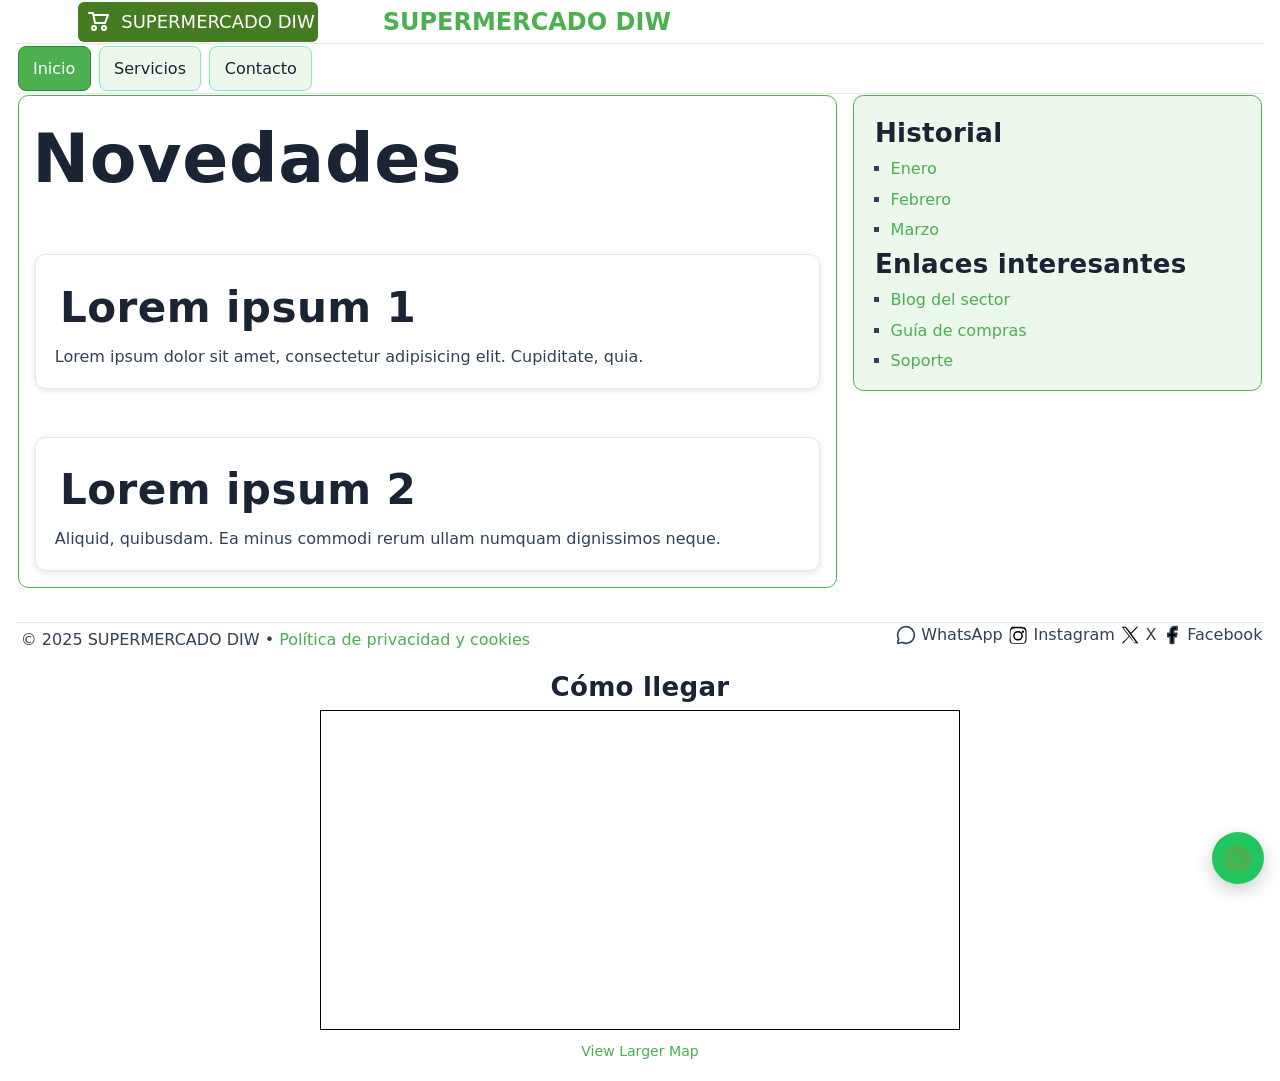
==== index.html @ 539b2a19 "Actividad 1.1 - Maquetas" ====
<!DOCTYPE html>
<html lang="es">

<head>
    <meta charset="utf-8">
    <meta name="viewport" content="width=device-width, initial-scale=1">
    <title>Supermercado DIW – Inicio</title>
    <meta name="title" content="Supermercado DIW – Inicio">
    <meta name="description" content="Tienda de DIW. Servicios, contacto y ubicación.">
    <meta name="keywords" content="tienda, servicios, contacto, Alicante">
    <meta name="author" content="Javier Vázquez Gómez">
    <meta name="copyright" content="© 2025 Supermercado DIW">
    <meta name="robots" content="index,follow">

    <link rel="canonical" href="https://sumpercado.diw.example/">
    <link rel="icon" href="assets/images/logo.svg" type="image/svg+xml">
    <!-- Favicon sacado de:
     <a href="https://www.flaticon.com/free-icons/smart-cart" title="smart cart icons">Smart cart icons created by Freepik - Flaticon</a>
     -->
    <link rel="shortcut icon" type="image/x-icon" href="./assets/images/favicon.png">
    <link rel="stylesheet" href="./assets/css/style.css">
</head>

<body>
    <header class="container">
        <a href="index.html" title="Ir al inicio"><img src="assets/images/logo.svg" alt="Logo Tienda de DIW"></a>
        <strong>SUPERMERCADO DIW</strong>
    </header>

    <nav class="site-nav container" aria-label="Principal">
        <ul class="nav-list">
            <li><a href="index.html" aria-current="page">Inicio</a></li>
            <li><a href="servicios.html">Servicios</a></li>
            <li><a href="contacto.html">Contacto</a></li>
        </ul>
    </nav>

    <main id="contenido" class="container grid">
        <section aria-labelledby="tit-articulos">
            <h1 id="tit-articulos">Novedades</h1>
            <article>
                <h2>Lorem ipsum 1</h2>
                <p>Lorem ipsum dolor sit amet, consectetur adipisicing elit. Cupiditate, quia.</p>
            </article>
            <article>
                <h2>Lorem ipsum 2</h2>
                <p>Aliquid, quibusdam. Ea minus commodi rerum ullam numquam dignissimos neque.</p>
            </article>
        </section>

        <aside aria-labelledby="tit-aside">
            <h3 id="tit-aside">Historial</h3>
            <ul>
                <li><a href="#">Enero</a></li>
                <li><a href="#">Febrero</a></li>
                <li><a href="#">Marzo</a></li>
            </ul>
            <h3>Enlaces interesantes</h3>
            <ul>
                <li><a href="#">Blog del sector</a></li>
                <li><a href="#">Guía de compras</a></li>
                <li><a href="#">Soporte</a></li>
            </ul>
        </aside>
    </main>

    <footer class="container">
        <div class="footer-top">
            <p class="small">© 2025 SUPERMERCADO DIW • <a href="privacy.html">Política de privacidad y
                    cookies</a></p>
            <div class="footer-social" aria-label="Redes sociales">
                <!-- SVG's sacados de https://lucide.dev -->
                <a href="https://wa.me/34123456789" target="_blank" rel="noopener">
                    <!-- WhatsApp -->
                    <svg xmlns="http://www.w3.org/2000/svg" width="24" height="24" 
                        viewBox="0 0 24 24" fill="none" 
                        stroke="currentColor" stroke-width="2" stroke-linecap="round" 
                        stroke-linejoin="round" 
                        class="lucide lucide-message-circle-icon lucide-message-circle"
                        aria-hidden="true">
                        <path 
                            d="M2.992 16.342a2 2 0 0 1 .094 1.167l-1.065 3.29a1 1 0 0 0 1.236 1.168l3.413-.998a2 2 0 0 1 1.099.092 10 10 0 1 0-4.777-4.719"/>
                        </svg>
                    <span>WhatsApp</span>
                </a>
                <a href="https://instagram.com" target="_blank" rel="noopener">
                    <!-- Instagram -->
                    <!-- No encontré este en Lucide, genreado con GPT-->
                    <svg viewBox="0 0 24 24" aria-hidden="true" width="24" height="24" >
                        <path
                            d="M12 2.2c3.2 0 3.6 0 4.9.1 1.2.1 1.9.2 2.4.4.6.2 1 .5 1.5 1 .5.5.8.9 1 1.5.2.5.3 1.2.4 2.4.1 1.3.1 1.7.1 4.9s0 3.6-.1 4.9c-.1 1.2-.2 1.9-.4 2.4-.2.6-.5 1-1 1.5-.5.5-.9.8-1.5 1-.5.2-1.2.3-2.4.4-1.3.1-1.7.1-4.9.1s-3.6 0-4.9-.1c-1.2-.1-1.9-.2-2.4-.4-.6-.2-1-.5-1.5-1s-.8-.9-1-1.5c-.2-.5-.3-1.2-.4-2.4C2.2 15.6 2.2 15.2 2.2 12s0-3.6.1-4.9c.1-1.2.2-1.9.4-2.4.2-.6.5-1 1-1.5s.9-.8 1.5-1c.5-.2 1.2-.3 2.4-.4C8.4 2.2 8.8 2.2 12 2.2zm0 1.8c-3.1 0-3.5 0-4.7.1-1 .1-1.6.2-1.9.4-.5.2-.8.4-1.1.8-.3.3-.6.6-.8 1.1-.1.3-.3.9-.4 1.9-.1 1.2-.1 1.6-.1 4.7s0 3.5.1 4.7c.1 1 .2 1.6.4 1.9.2.5.4.8.8 1.1.3.3.6.6 1.1.8.3.1.9.3 1.9.4 1.2.1 1.6.1 4.7.1s3.5 0 4.7-.1c1-.1 1.6-.2 1.9-.4.5-.2.8-.4 1.1-.8.3-.3.6-.6.8-1.1.1-.3.3-.9.4-1.9.1-1.2.1-1.6.1-4.7s0-3.5-.1-4.7c-.1-1-.2-1.6-.4-1.9-.2-.5-.4-.8-.8-1.1-.3-.3-.6-.6-1.1-.8-.3-.1-.9-.3-1.9-.4-1.2-.1-1.6-.1-4.7-.1zm0 3.1a5.8 5.8 0 110 11.6 5.8 5.8 0 010-11.6zm0 1.8a4 4 0 100 8 4 4 0 000-8zm5.9-2.2a1.4 1.4 0 110 2.8 1.4 1.4 0 010-2.8z" />
                    </svg>
                    <span>Instagram</span>
                </a>
                <a href="https://x.com" target="_blank" rel="noopener"  >
                    <!-- X/Twitter -->
                     <!-- No encontré este en Lucide, genreado con GPT-->
                    <svg viewBox="0 0 24 24" aria-hidden="true" width="24" height="24">
                        <path
                            d="M13.7 10.6L21.8 2h-1.9l-6.9 7.4L7.1 2H2l8.6 11.6L2 22h1.9l7.3-7.8 6.2 7.8H22l-8.3-11.4zM11.6 13l-.8-1.1L4 3.3h2.3l4.9 6.6.8 1.1 7.3 9.9H17l-5.4-7.9z" />
                    </svg>
                    <span>X
                    </span>
                </a>
                <a href="https://facebook.com" target="_blank" rel="noopener">
                    <!-- Facebook -->
                    <svg xmlns="http://www.w3.org/2000/svg" 
                    width="24" height="24" viewBox="0 0 24 24" fill="black"
                     stroke="currentColor" stroke-width="2" stroke-linecap="round" 
                     stroke-linejoin="round" class="lucide lucide-facebook-icon lucide-facebook" aria-hidden="true">
                        <path d="M18 2h-3a5 5 0 0 0-5 5v3H7v4h3v8h4v-8h3l1-4h-4V7a1 1 0 0 1 1-1h3z"/>
                    </svg>
                    <span>Facebook</span>
                </a>
            </div>
        </div>

        <!-- MAPA -->
        <div class="mapa">
            <h3>Cómo llegar</h3>
            <iframe title="Mapa de la tienda" width="640" height="320"  
            src="https://www.openstreetmap.org/export/embed.html?bbox=-0.513763725757599%2C38.331723825848705%2C-0.5119451880455018%2C38.33428226109944&amp;layer=mapnik&amp;marker=38.33300305476531%2C-0.5128544569015503" style="border: 1px solid black"></iframe><br/><small><a href="https://www.openstreetmap.org/?mlat=38.333003&amp;mlon=-0.512854#map=19/38.333003/-0.512854">View Larger Map</a></small>
        </div>

        <a class="whatsapp-fixed" href="https://wa.me/34123456789" target="_blank" rel="noopener" aria-label="WhatsApp">
            <svg viewBox="0 0 24 24" aria-hidden="true"><path d="M20 3.5A10 10 0 1 0 3.2 20.7L2 24l3.4-1.1A10 10 0 1 0 20 3.5ZM7.5 8.9c.1-.3.3-.5.6-.5h.5c.2 0 .3.1.4.3l.7 1.8c.1.2.1.4 0 .6-.3.6-.8 1 .2 2.2 1.1 1.3 1.9 1.5 2.6 1.3.2 0 .4-.2.6-.4l.5-.6c.1-.2.3-.2.6-.1l1.9.9c.2.1.3.3.2.5-.5 1.2-1.5 2-2.6 2.2-1.3.2-2.9-.2-4.6-1.9-1.7-1.6-2.4-3.2-2.3-4.5.1-.8.4-1.6 1.3-1.8Z"/></svg>
        </a>
    </footer>

    
</body>

</html>
---- assets/css/style.css ----
/* ============================== COLORES BASE ============================== */
/*
Defino aquí las variables CSS para los colores base, definidos en la práctica 1.
He aladido colores nuevos para las tablas y bordes, en base al color del texto
principal.
*/
:root {
    /* ========= Colores de texto y fondo generales ========= */
    --color-texto-principal: #1A2435;
    /* Azul oscuro */
    --neutral-900: var(--color-texto-principal);
    --neutral-700: #334155;
    /* subtítulos */
    --neutral-500: #64748b;
    /* texto secundario */
    --neutral-300: #cbd5e1;
    /* borde suave */
    --neutral-200: #e5e7eb;
    /* borde claro */
    --neutral-100: #f5f7fa;
    /* fondo claro p/inputs deshabilitados */
    --color-fondo: #FFFFFF;

    /* ========= Paleta primaria ========= */
    --color-primario: #4CAF50;
    --color-primario-hover: #3A873C;
    --color-primario-disabled: #83EDB6;
    --color-primario-off: #EBF8EB;

    /* ========= Paleta secundaria ========= */
    --color-secundario-01: #FE0802;
    --color-secundario-02: #E53935;
    --color-secundario-03: #F27F7C;
    --color-secundario-04: #FFE1E0;

    /* ========= Colores de soporte ========= */
    --color-soporte-01: #8DCC52;
    --color-soporte-02: #F9EA47;
    --color-soporte-03: #F44930;
    --color-soporte-04: #00CFFD;

    /* ========= Colores complementarios ========= */
    --color-link: var(--color-primario);
    --color-link-hover: var(--color-primario-hover);
    --color-btn-bg: var(--color-primario);
    --color-btn-hover: var(--color-primario-hover);
    --color-btn-disabled: var(--color-primario-disabled);

    /* ========= Tablas ========= */
    --table-head: #f1f5f9;
    --table-row: #ffffff;
    --table-row-alt: #f9fafb;

    /* ========= Fuentes ========= */
    --font-sans: Poppins, system-ui, -apple-system, "Segoe UI", Roboto, Arial, sans-serif;
}

/* ============================== ACTIVIDADES ============================== */
* {
    margin: 0;
    padding: 0;
    box-sizing: border-box;
}


/* ====== Tipografía base ====== */
body {
  font-family: var(--font-sans);
  font-size: 1em;
  line-height: 1.5;
  color: var(--color-texto-principal);
  background-color: var(--color-fondo);
}

h1 { font-size: 4.25em; line-height: 1.05; margin: 0.4em 0.2em; }
h2 { font-size: 2.63em; line-height: 1.15; margin: 0.3em 0.2em;}
h3 { font-size: 1.63em; line-height: 1.3; margin: 0.2em 0.2em;}
h4 { font-size: 1em;    line-height: 1.4; margin: 0.1em 0.2em;}

h1, h2, h3, h4 {
  font-weight: 700;
  letter-spacing: 0.01em;
  color: var(--color-texto-principal);
}

header strong {
  font-size: 1.5em;
  color: var(--color-primario);
  text-align: center;
  vertical-align: middle;
  text-transform: uppercase;
}

header img {
  height: auto;
  vertical-align: middle;
  margin: 0em;
}

p       { font-size: 1em;    line-height: 1.5; margin: 0.2em;}
small   { font-size: 0.88em; line-height: 1.5; }
.caption,
.extra-small { font-size: 0.75em; line-height: 1.4; }

p, li, small, .caption, .extra-small { color: var(--neutral-700); }
address { color: var(--neutral-500); }

nav a, aside a, footer a { text-decoration: none; }

nav a:hover, aside a:hover, footer a:hover { text-decoration: underline; }


/* ====== Botones ====== */
button {
  font-family: var(--font-sans);
  background: var(--color-btn-bg);
  color: #fff;
  border: none;
  border-radius: 0.5em;
  padding: 0.6em 0.9em;
  cursor: pointer;
}
button:hover { background: var(--color-btn-hover); }
button:disabled { background: var(--color-btn-disabled); cursor: not-allowed; }


/* ====== Layouts y contenedores ====== */
header, nav, main, section, article, aside, footer, address { background: #fff; }
header { border-bottom: 1px solid var(--neutral-200); }
nav    { border-bottom: 1px solid var(--neutral-200); }

footer {
  border-top: 1px solid var(--neutral-200);
  margin-top: 2em;
  padding-top: 1em;
}

.footer-top { display:flex; flex-wrap:wrap; gap:1em; justify-content:space-between; align-items:flex-start; }

.footer-social a{
  display:inline-flex;
  align-items:center;
  gap: 0.4em;
  line-height: 1;          /* evita altura extra de línea */
  color: var(--neutral-700);
}

.footer-social svg{
  width: 1.25em;
  height: 1.25em;
  display: block;          /* quita huecos de línea del svg */
  flex-shrink: 0;
}

section, article, aside {
  background: #fff;
  border: 1px solid var(--neutral-200);
  border-radius: 0.65em;
}
article { padding: 1em; }

header, nav, footer, address, section, article, aside { line-height: 1.6; }

/*.container { max-width: 70rem; margin-inline: auto; padding: 1em; }*/
.container {
  width: min(100% - 2rem, 80rem); /* ocupa todo menos márgenes hasta 1280 px */
  margin-inline: auto;
  padding: 1em;
}

.grid { display: grid; gap: 1em; grid-template-columns: 1fr; }

@media (min-width: 56rem){ 
  .grid{ grid-template-columns: 2fr 1fr; } 
  .container { padding: 0.1em;  }
}

#contenido > section {
  display: grid;
  gap: 1em;
  border-color: var(--color-primario);
}

#contenido article {
  background: #fff;
  border: 1px solid var(--neutral-200);
  border-radius: 0.65em;
  padding: 1em;
  margin: 1em;  box-shadow: 0 2px 6px rgba(0,0,0,.1);
}

#contenido > aside {
  align-self: start;
  border: 1px solid var(--color-primario);
  border-radius: 0.65em;
  padding: 1em;
  background-color: var(--color-primario-off);
}


/* ====== Navegación ====== */
a { color: var(--color-link); }
a:hover   { text-decoration: underline; color: var(--color-link-hover); }
a:link    { color: var(--color-link); }
a:visited { color: var(--neutral-700);  }
a:active  { color: var(--color-secundario-02) }

.site-nav { 
  background: #fff; 
  position: sticky;
  top: 0;
  z-index: 1000;
  align-items: center;
}

.nav-list {
  list-style: none;
  display: flex;
  gap: 0.5em;
  flex-wrap: wrap;
}

.nav-list a {
  display: inline-block;
  padding: 0.55em 0.9em;
  border-radius: 0.5em;
  background: var(--color-primario-off);
  color: var(--neutral-900);
  border: 1px solid var(--color-primario-disabled);
  transition: transform 0.05s ease, background-color 0.2s ease, color 0.2s ease;
}

.nav-list a:hover {
  background: var(--color-primario-hover);
  color: #fff;
}

.nav-list a[aria-current="page"] {
  background: var(--color-primario);
  color: #fff;
  border-color: var(--color-primario-hover);
}

.footer-social a { display:inline-flex; align-items:center; gap:.35em; color:var(--neutral-700); }

.whatsapp-fixed{
  position:fixed; right:1rem; bottom:1rem;
  width:3.25em; height:3.25em; border-radius:50%;
  display:grid; place-items:center; background:#22c55e; color:#fff; text-decoration:none;
  box-shadow:0 6px 18px rgba(0,0,0,.2); z-index:1100;
}

.whatsapp-fixed svg{ width:1.6em; height:1.6em; fill:currentColor; }

.whatsapp-fixed:hover{ filter:brightness(.95); }

/* ====== Listas en aside ====== */
aside ul { list-style: square; padding-left: 1.3em; }
aside li + li { margin-top: .3em; }
aside a { color: var(--color-link); }
aside a:hover { color: var(--color-link-hover); text-decoration: underline wavy; }


/* ===== Formularios ===== */
label { 
  display:inline-block; 
  margin-top: 0.9em;
  margin-left: 0.5em;
  font-weight:600; 
  color:var(--neutral-700); }

input, textarea, select {
  font-family: var(--font-sans);
  background: #fff;
  color: var(--neutral-900);
  border: 1px solid var(--neutral-300);
  border-radius: 0.5em;
  padding: 0.6em 0.7em;
  width: 95%;
  margin: 0em 0.4em;
}

textarea {
    min-height: 8em;
    resize: vertical;
}

input:focus, textarea:focus, select:focus {
  outline: 2px solid var(--color-soporte-04);
  border-color: transparent;
}

:where(input, textarea, select):disabled {
  background: var(--neutral-100);
  border-color: var(--neutral-200);
  color: var(--neutral-500);
}

input[type="checkbox"], input[type="radio"]{ 
  accent-color: var(--color-soporte-04); 
  width: auto;
  flex: none;
}

input[type="checkbox"]:disabled, input[type="radio"]:disabled{ accent-color: var(--neutral-300); }

/* === Alinear checkbox y texto en línea === */
form label:has(input[type="checkbox"]) {
  display: flex;
  align-items: center;
  justify-content: center;
  gap: 0.5em;
  font-weight: 400;
}

form button[type="submit"] {
  display: block;
  margin: 1em auto; /* margen superior, centrado horizontal */
}


/* ====== Tablas ====== */
table {
  width: 100%;               /* Ocupa el 100% del contenedor padre */
  border-collapse: collapse; /* Une los bordes entre celdas */
  border: 1px solid var(--neutral-200);
  background: #fff;
  table-layout: auto;        /* Las celdas se ajustan al texto */
  margin: 1rem 0;            /* Separación vertical */
  text-align: center;        /* Centra el texto */
}

caption {
  caption-side: bottom;      /* Título debajo de la tabla */
  padding: 0.6em 0.5em 0;
  font-weight: 600;
  color: var(--neutral-700);
}

thead th {
  background: var(--table-head);
  color: var(--neutral-900);
  border-bottom: 2px solid var(--neutral-200);
  padding: 0.75em;
}

th, td {
  padding: 0.75em;
  border-bottom: 1px solid var(--neutral-200);
  vertical-align: middle;
  /* Ajuste del texto largo dentro de la celda */
  word-break: normal;
  overflow-wrap: break-word;
  hyphens: auto;
}

/* Actividad 13.1 */
tbody tr:first-child { background:var(--table-head); }
tbody tr:nth-child(odd)  { background-color: var(--table-row); }
tbody tr:nth-child(even) { background-color: var(--table-row-alt); }

.mapa {
  display: block;
  margin: 1em auto;
  text-align: center;
}
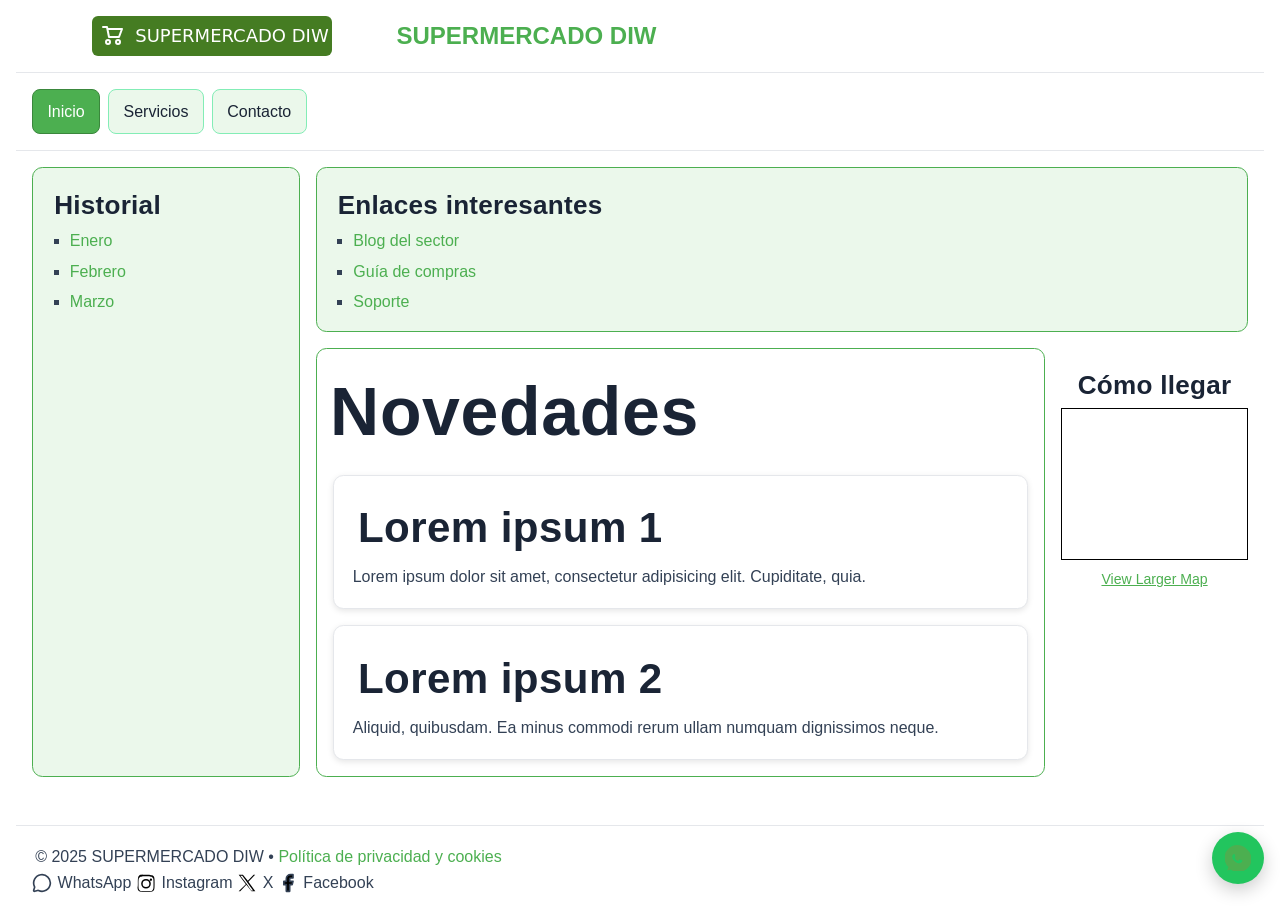
==== commit a8da451f: "Actividad 1.2" ====
--- a/index.html
+++ b/index.html
@@ -36,6 +36,24 @@
     </nav>
 
     <main id="contenido" class="container grid">
+         <aside aria-labelledby="tit-aside" id="nav1">
+            <h3 id="tit-aside">Historial</h3>
+            <ul>
+                <li><a href="#">Enero</a></li>
+                <li><a href="#">Febrero</a></li>
+                <li><a href="#">Marzo</a></li>
+            </ul>
+        </aside>
+
+        <aside aria-labelledby="tit-aside" id="nav2">
+            <h3>Enlaces interesantes</h3>
+            <ul>
+                <li><a href="#">Blog del sector</a></li>
+                <li><a href="#">Guía de compras</a></li>
+                <li><a href="#">Soporte</a></li>
+            </ul>
+        </aside>
+
         <section aria-labelledby="tit-articulos">
             <h1 id="tit-articulos">Novedades</h1>
             <article>
@@ -48,20 +66,12 @@
             </article>
         </section>
 
-        <aside aria-labelledby="tit-aside">
-            <h3 id="tit-aside">Historial</h3>
-            <ul>
-                <li><a href="#">Enero</a></li>
-                <li><a href="#">Febrero</a></li>
-                <li><a href="#">Marzo</a></li>
-            </ul>
-            <h3>Enlaces interesantes</h3>
-            <ul>
-                <li><a href="#">Blog del sector</a></li>
-                <li><a href="#">Guía de compras</a></li>
-                <li><a href="#">Soporte</a></li>
-            </ul>
-        </aside>
+        <!-- MAPA,  HACE DE BANNER-->
+        <div class="mapa">
+            <h3>Cómo llegar</h3>
+            <iframe title="Mapa de la tienda"  
+            src="https://www.openstreetmap.org/export/embed.html?bbox=-0.513763725757599%2C38.331723825848705%2C-0.5119451880455018%2C38.33428226109944&amp;layer=mapnik&amp;marker=38.33300305476531%2C-0.5128544569015503" style="border: 1px solid black"></iframe><br/><small><a href="https://www.openstreetmap.org/?mlat=38.333003&amp;mlon=-0.512854#map=19/38.333003/-0.512854">View Larger Map</a></small>
+        </div>
     </main>
 
     <footer class="container">
@@ -115,12 +125,7 @@
             </div>
         </div>
 
-        <!-- MAPA -->
-        <div class="mapa">
-            <h3>Cómo llegar</h3>
-            <iframe title="Mapa de la tienda" width="640" height="320"  
-            src="https://www.openstreetmap.org/export/embed.html?bbox=-0.513763725757599%2C38.331723825848705%2C-0.5119451880455018%2C38.33428226109944&amp;layer=mapnik&amp;marker=38.33300305476531%2C-0.5128544569015503" style="border: 1px solid black"></iframe><br/><small><a href="https://www.openstreetmap.org/?mlat=38.333003&amp;mlon=-0.512854#map=19/38.333003/-0.512854">View Larger Map</a></small>
-        </div>
+        
 
         <a class="whatsapp-fixed" href="https://wa.me/34123456789" target="_blank" rel="noopener" aria-label="WhatsApp">
             <svg viewBox="0 0 24 24" aria-hidden="true"><path d="M20 3.5A10 10 0 1 0 3.2 20.7L2 24l3.4-1.1A10 10 0 1 0 20 3.5ZM7.5 8.9c.1-.3.3-.5.6-.5h.5c.2 0 .3.1.4.3l.7 1.8c.1.2.1.4 0 .6-.3.6-.8 1 .2 2.2 1.1 1.3 1.9 1.5 2.6 1.3.2 0 .4-.2.6-.4l.5-.6c.1-.2.3-.2.6-.1l1.9.9c.2.1.3.3.2.5-.5 1.2-1.5 2-2.6 2.2-1.3.2-2.9-.2-4.6-1.9-1.7-1.6-2.4-3.2-2.3-4.5.1-.8.4-1.6 1.3-1.8Z"/></svg>
--- a/assets/css/style.css
+++ b/assets/css/style.css
@@ -1,3 +1,8 @@
+/* 
+De cara a la práctica 1.2, elimino de esta primera parte del css todo lo relacionado tipografía
+y layout. Pondré a continuación el layout y tipgrafía.
+*/
+
 /* ============================== COLORES BASE ============================== */
 /*
 Defino aquí las variables CSS para los colores base, definidos en la práctica 1.
@@ -52,7 +57,11 @@
     --table-row-alt: #f9fafb;
 
     /* ========= Fuentes ========= */
-    --font-sans: Poppins, system-ui, -apple-system, "Segoe UI", Roboto, Arial, sans-serif;
+    --font-family-movil: "Times New Roman", Times, serif;
+    --font-family-tablet: Calibri, sans-serif;
+    --font-family-pc: Arial, sans-serif;
+
+    --font-sans: var(--font-family-movil);
 }
 
 /* ============================== ACTIVIDADES ============================== */
@@ -135,10 +144,10 @@
   padding-top: 1em;
 }
 
-.footer-top { display:flex; flex-wrap:wrap; gap:1em; justify-content:space-between; align-items:flex-start; }
+/*.footer-top { display:flex; flex-wrap:wrap; gap:1em; justify-content:space-between; align-items:flex-start; }*/
 
 .footer-social a{
-  display:inline-flex;
+  /*display:inline-flex;*/
   align-items:center;
   gap: 0.4em;
   line-height: 1;          /* evita altura extra de línea */
@@ -170,13 +179,8 @@
 
 .grid { display: grid; gap: 1em; grid-template-columns: 1fr; }
 
-@media (min-width: 56rem){ 
-  .grid{ grid-template-columns: 2fr 1fr; } 
-  .container { padding: 0.1em;  }
-}
 
 #contenido > section {
-  display: grid;
   gap: 1em;
   border-color: var(--color-primario);
 }
@@ -190,7 +194,6 @@
 }
 
 #contenido > aside {
-  align-self: start;
   border: 1px solid var(--color-primario);
   border-radius: 0.65em;
   padding: 1em;
@@ -363,4 +366,109 @@
   display: block;
   margin: 1em auto;
   text-align: center;
+}
+
+
+/* ============================= ACTIVIDAD 1.2, PRÁCTICA 4 ============================= */
+/* ====== LAYOUT CON GRID PARA EL MAIN ====== */
+
+/* --- MÓVIL: una columna, sección arriba y aside debajo --- */
+/* (por defecto < 700px) */
+#contenido {
+  display: flex;
+  flex-direction: column;
+}
+
+/* En móvil mostramos todo */
+#nav1,
+#nav2,
+#mapa,
+#contenido > section {
+    width: 100%;
+}
+
+
+
+/* En móvil usamos la fuente definida para móvil */
+:root {
+  --font-sans: var(--font-family-movil);
+}
+
+
+/* --- TABLET: dos columnas, NAV1 a la izquierda y CUERPO a la derecha --- */
+@media screen and (min-width: 700px) and (max-width: 1199px) {
+  #contenido {
+    display: grid;
+    grid-template-columns: 22% 1fr; /* dos columnas: nav1, contenido */
+    grid-template-rows: auto auto; /* dos filas (la segunda par el mapa) */
+    gap: 1em;
+  }
+
+  #nav1 {
+    grid-column: 1 / 2;  /* primera columna */
+  }
+
+  #nav2 {
+    display: none;  /* ocultamos nav2 en tablet */
+  }
+
+  #contenido > section {
+    grid-column: 2; /* segunda columna  */
+  }
+
+  .mapa{
+    grid-column: span 2; /* ocupa las dos columnas */
+    width: 100%;
+  }
+
+  .mapa > iframe {
+    width: 100%;  /* el mapa ocupa todo el ancho de su celda */
+    height: auto;
+  }
+
+  /* En tablet usamos la fuente definida para tablet */
+  :root {
+    --font-sans: var(--font-family-tablet);
+  }
+}
+
+/* --- PC: tres columnas, NAV1 a la izquierda, CUERPO en el centro y NAV2 a la derecha --- */
+@media screen  and (min-width: 1200px) {
+  #contenido {
+    display: grid;
+    grid-template-columns: 22% 60% 1fr; /* tres columnas: nav1, contenido, mapa */
+    grid-template-rows: auto auto; /* dos filas */
+    gap: 1em;
+  }
+
+  #nav1 {
+    grid-column: 1 / 2;  /* primera columna */
+    grid-row: span 2;
+  }
+
+  #nav2 {
+    grid-column: 2/4; /* segunda columna */
+    grid-row: 1 / 2;
+  }
+
+  #contenido > section {
+    grid-column: 2; /* segunda columna  */
+    grid-row: 2 / 3;
+    width: 100%;
+  }
+
+  .mapa{
+    grid-column: 3; /* tercera columna */
+    grid-row: 2 / 3;
+  }
+
+  .mapa > iframe {
+    width: 100%;  /* el mapa ocupa todo el ancho de su celda */
+    height: auto;
+  }
+
+  /* Fuente PC */
+  :root {
+    --font-sans: var(--font-family-pc);
+  }
 }
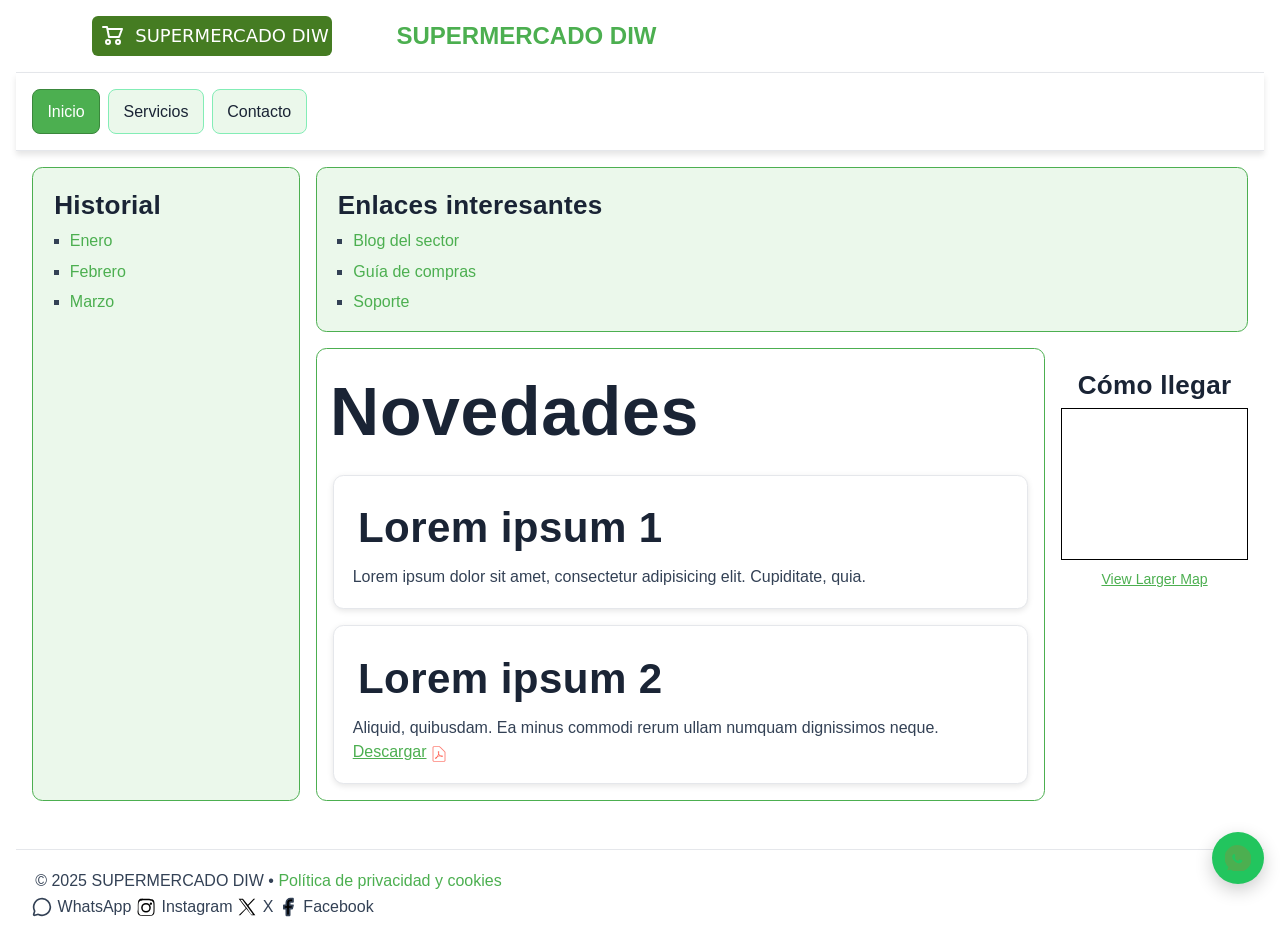
==== commit aec73e18: "Actividad 4.7.1" ====
--- a/index.html
+++ b/index.html
@@ -19,6 +19,7 @@
      -->
     <link rel="shortcut icon" type="image/x-icon" href="./assets/images/favicon.png">
     <link rel="stylesheet" href="./assets/css/style.css">
+    <link rel="stylesheet" href="./assets/css/print.css" media="print">
 </head>
 
 <body>
@@ -62,7 +63,9 @@
             </article>
             <article>
                 <h2>Lorem ipsum 2</h2>
-                <p>Aliquid, quibusdam. Ea minus commodi rerum ullam numquam dignissimos neque.</p>
+                <p>Aliquid, quibusdam. Ea minus commodi rerum ullam numquam dignissimos neque.
+                    <a href="manual.pdf">Descargar</a>
+                </p>
             </article>
         </section>
 
@@ -87,7 +90,8 @@
                         stroke="currentColor" stroke-width="2" stroke-linecap="round" 
                         stroke-linejoin="round" 
                         class="lucide lucide-message-circle-icon lucide-message-circle"
-                        aria-hidden="true">
+                        aria-hidden="true"
+                        alt="WhatsApp Icon">
                         <path 
                             d="M2.992 16.342a2 2 0 0 1 .094 1.167l-1.065 3.29a1 1 0 0 0 1.236 1.168l3.413-.998a2 2 0 0 1 1.099.092 10 10 0 1 0-4.777-4.719"/>
                         </svg>
@@ -96,7 +100,7 @@
                 <a href="https://instagram.com" target="_blank" rel="noopener">
                     <!-- Instagram -->
                     <!-- No encontré este en Lucide, genreado con GPT-->
-                    <svg viewBox="0 0 24 24" aria-hidden="true" width="24" height="24" >
+                    <svg viewBox="0 0 24 24" aria-hidden="true" width="24" height="24" alt="Instagram icon">
                         <path
                             d="M12 2.2c3.2 0 3.6 0 4.9.1 1.2.1 1.9.2 2.4.4.6.2 1 .5 1.5 1 .5.5.8.9 1 1.5.2.5.3 1.2.4 2.4.1 1.3.1 1.7.1 4.9s0 3.6-.1 4.9c-.1 1.2-.2 1.9-.4 2.4-.2.6-.5 1-1 1.5-.5.5-.9.8-1.5 1-.5.2-1.2.3-2.4.4-1.3.1-1.7.1-4.9.1s-3.6 0-4.9-.1c-1.2-.1-1.9-.2-2.4-.4-.6-.2-1-.5-1.5-1s-.8-.9-1-1.5c-.2-.5-.3-1.2-.4-2.4C2.2 15.6 2.2 15.2 2.2 12s0-3.6.1-4.9c.1-1.2.2-1.9.4-2.4.2-.6.5-1 1-1.5s.9-.8 1.5-1c.5-.2 1.2-.3 2.4-.4C8.4 2.2 8.8 2.2 12 2.2zm0 1.8c-3.1 0-3.5 0-4.7.1-1 .1-1.6.2-1.9.4-.5.2-.8.4-1.1.8-.3.3-.6.6-.8 1.1-.1.3-.3.9-.4 1.9-.1 1.2-.1 1.6-.1 4.7s0 3.5.1 4.7c.1 1 .2 1.6.4 1.9.2.5.4.8.8 1.1.3.3.6.6 1.1.8.3.1.9.3 1.9.4 1.2.1 1.6.1 4.7.1s3.5 0 4.7-.1c1-.1 1.6-.2 1.9-.4.5-.2.8-.4 1.1-.8.3-.3.6-.6.8-1.1.1-.3.3-.9.4-1.9.1-1.2.1-1.6.1-4.7s0-3.5-.1-4.7c-.1-1-.2-1.6-.4-1.9-.2-.5-.4-.8-.8-1.1-.3-.3-.6-.6-1.1-.8-.3-.1-.9-.3-1.9-.4-1.2-.1-1.6-.1-4.7-.1zm0 3.1a5.8 5.8 0 110 11.6 5.8 5.8 0 010-11.6zm0 1.8a4 4 0 100 8 4 4 0 000-8zm5.9-2.2a1.4 1.4 0 110 2.8 1.4 1.4 0 010-2.8z" />
                     </svg>
@@ -105,7 +109,7 @@
                 <a href="https://x.com" target="_blank" rel="noopener"  >
                     <!-- X/Twitter -->
                      <!-- No encontré este en Lucide, genreado con GPT-->
-                    <svg viewBox="0 0 24 24" aria-hidden="true" width="24" height="24">
+                    <svg viewBox="0 0 24 24" aria-hidden="true" width="24" height="24" alt="X icon">
                         <path
                             d="M13.7 10.6L21.8 2h-1.9l-6.9 7.4L7.1 2H2l8.6 11.6L2 22h1.9l7.3-7.8 6.2 7.8H22l-8.3-11.4zM11.6 13l-.8-1.1L4 3.3h2.3l4.9 6.6.8 1.1 7.3 9.9H17l-5.4-7.9z" />
                     </svg>
@@ -117,7 +121,8 @@
                     <svg xmlns="http://www.w3.org/2000/svg" 
                     width="24" height="24" viewBox="0 0 24 24" fill="black"
                      stroke="currentColor" stroke-width="2" stroke-linecap="round" 
-                     stroke-linejoin="round" class="lucide lucide-facebook-icon lucide-facebook" aria-hidden="true">
+                     stroke-linejoin="round" class="lucide lucide-facebook-icon lucide-facebook" aria-hidden="true"
+                     alt="Facebook Icon">
                         <path d="M18 2h-3a5 5 0 0 0-5 5v3H7v4h3v8h4v-8h3l1-4h-4V7a1 1 0 0 1 1-1h3z"/>
                     </svg>
                     <span>Facebook</span>
@@ -128,7 +133,7 @@
         
 
         <a class="whatsapp-fixed" href="https://wa.me/34123456789" target="_blank" rel="noopener" aria-label="WhatsApp">
-            <svg viewBox="0 0 24 24" aria-hidden="true"><path d="M20 3.5A10 10 0 1 0 3.2 20.7L2 24l3.4-1.1A10 10 0 1 0 20 3.5ZM7.5 8.9c.1-.3.3-.5.6-.5h.5c.2 0 .3.1.4.3l.7 1.8c.1.2.1.4 0 .6-.3.6-.8 1 .2 2.2 1.1 1.3 1.9 1.5 2.6 1.3.2 0 .4-.2.6-.4l.5-.6c.1-.2.3-.2.6-.1l1.9.9c.2.1.3.3.2.5-.5 1.2-1.5 2-2.6 2.2-1.3.2-2.9-.2-4.6-1.9-1.7-1.6-2.4-3.2-2.3-4.5.1-.8.4-1.6 1.3-1.8Z"/></svg>
+            <svg viewBox="0 0 24 24" aria-hidden="true" alt="Whatsapp Icon"><path d="M20 3.5A10 10 0 1 0 3.2 20.7L2 24l3.4-1.1A10 10 0 1 0 20 3.5ZM7.5 8.9c.1-.3.3-.5.6-.5h.5c.2 0 .3.1.4.3l.7 1.8c.1.2.1.4 0 .6-.3.6-.8 1 .2 2.2 1.1 1.3 1.9 1.5 2.6 1.3.2 0 .4-.2.6-.4l.5-.6c.1-.2.3-.2.6-.1l1.9.9c.2.1.3.3.2.5-.5 1.2-1.5 2-2.6 2.2-1.3.2-2.9-.2-4.6-1.9-1.7-1.6-2.4-3.2-2.3-4.5.1-.8.4-1.6 1.3-1.8Z"/></svg>
         </a>
     </footer>
 
--- a/assets/css/style.css
+++ b/assets/css/style.css
@@ -471,4 +471,35 @@
   :root {
     --font-sans: var(--font-family-pc);
   }
+}
+
+
+/* ================== ACTIVIDAD 4.6.1 ================== */
+.site-nav {
+  box-shadow: 0 4px 6px rgba(0,0,0,.1);
+}
+
+
+/* ================== ACTIVIDAD 4.7.1 ================== */
+/* Imágenes sin atributo alt */
+img:not([alt]) {
+    border: 3px solid red;
+}
+
+/* Como uso svg, también se lo aplico */
+svg:not([alt]) {
+    border: 3px solid red;
+}
+
+/* Dejo las imágenes de la página principal con alt y en las páginas SErvicios y Contacto no los pongo,
+para que se aprecie el funcionamiento */
+
+/* Ícono PDF para enlaces a PDF */
+a[href$=".pdf"]::after {
+    content: url('../images/pdf-icon.png'); /* Url relativa al archivo CSS */
+    display: inline-block;
+    width: 1em;
+    height: 1em;
+    margin-left: 0.3em;
+    vertical-align: middle;
 }
--- a/assets/css/print.css
+++ b/assets/css/print.css
@@ -0,0 +1,32 @@
+/* Ocultamos cabecera, navegación principal, aside y footer al imprimir */
+header,
+nav,
+aside,
+footer {
+    display: none !important;
+}
+
+/* Los !important son para asegurarnos de que estas reglas prevalezcan sobre otras */
+
+/* Opcional: hacemos que el contenido ocupe todo el ancho y sea legible */
+body {
+    font-family: serif;
+    font-size: 11pt;
+    line-height: 1.4;
+}
+
+.container {
+    width: auto;
+    margin: 0;
+    padding: 0;
+    border: 0;
+    box-shadow: none;
+}
+
+
+/* Opcional: quitar colores de fondo que puedan gastar tinta */
+* {
+    background: #ffffff !important;
+    color: #000000 !important;
+    box-shadow: none !important;
+}
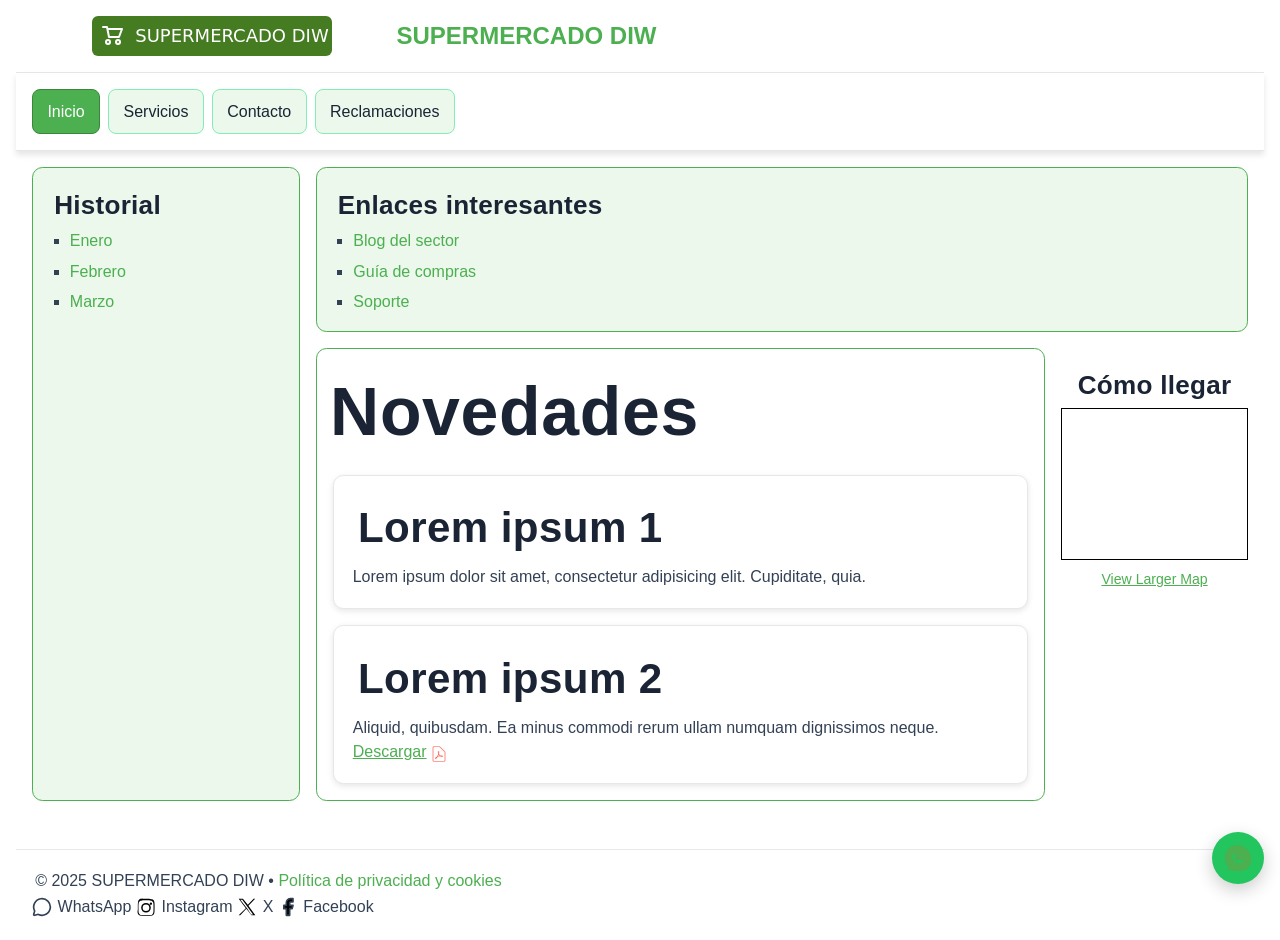
==== commit af9462f0: "Actividad 5.4.1. Nada de reclamaciones." ====
--- a/index.html
+++ b/index.html
@@ -33,6 +33,7 @@
             <li><a href="index.html" aria-current="page">Inicio</a></li>
             <li><a href="servicios.html">Servicios</a></li>
             <li><a href="contacto.html">Contacto</a></li>
+            <li id="reclamaciones"><a href="reclamaciones.html">Reclamaciones</a></li>
         </ul>
     </nav>
 
--- a/assets/css/style.css
+++ b/assets/css/style.css
@@ -502,4 +502,34 @@
     height: 1em;
     margin-left: 0.3em;
     vertical-align: middle;
-}+}
+
+/* ================== ACTIVIDAD 5.3.1 ================== */
+/* Ya tengo transiciones en los enlaces de navegación  principales 
+.nav-list a {
+  display: inline-block;
+  padding: 0.55em 0.9em;
+  border-radius: 0.5em;
+  background: var(--color-primario-off);
+  color: var(--neutral-900);
+  border: 1px solid var(--color-primario-disabled);
+  transition: transform 0.05s ease, background-color 0.2s ease, color 0.2s ease;
+}
+*/
+ /* Se los añado al botón del formulario */
+ button:hover {
+  font-size: large;
+  -webkit-transition: font-size 1s ease;
+  transition: font-size 1s ease;
+ }
+
+
+ /* ================== ACTIVIDAD 5.4.1 ================== */
+ #reclamaciones {
+  transition: transform 1s ease;
+  transform-origin: bottom right;
+ }
+
+ #reclamaciones:hover {
+  transform: rotate(-90deg) scale(0.2);
+ }
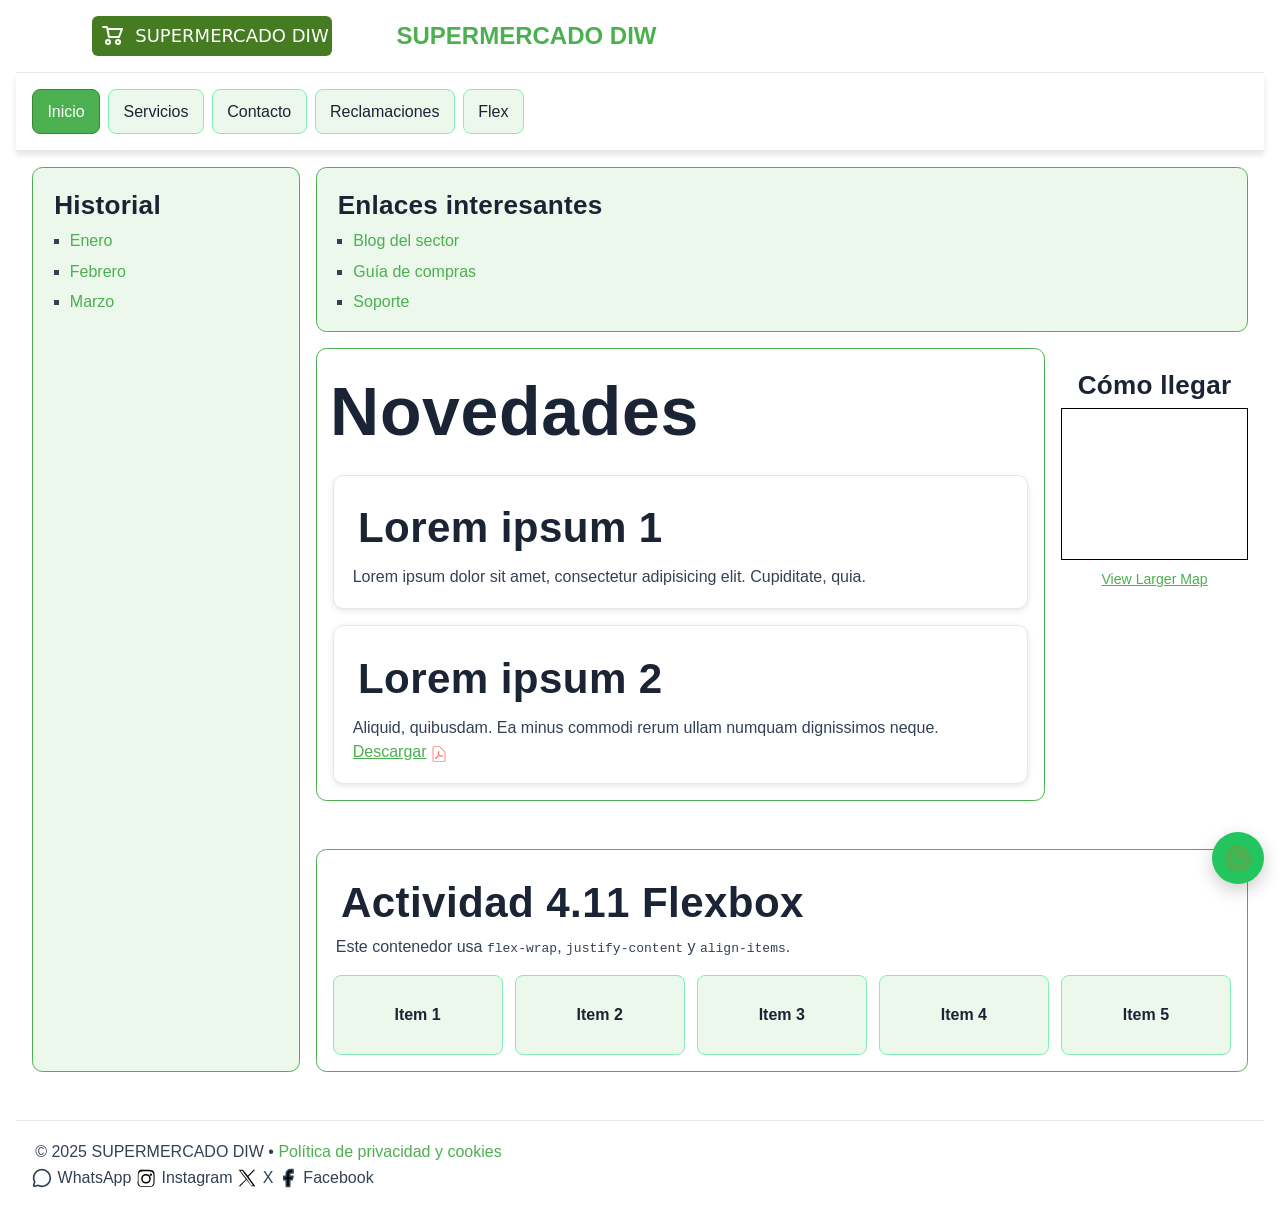
==== commit 55679c7e: "Actividad 4.11.1" ====
--- a/index.html
+++ b/index.html
@@ -34,6 +34,7 @@
             <li><a href="servicios.html">Servicios</a></li>
             <li><a href="contacto.html">Contacto</a></li>
             <li id="reclamaciones"><a href="reclamaciones.html">Reclamaciones</a></li>
+            <li><a href="#flex-demo">Flex</a></li>
         </ul>
     </nav>
 
@@ -56,7 +57,7 @@
             </ul>
         </aside>
 
-        <section aria-labelledby="tit-articulos">
+        <section aria-labelledby="tit-articulos" class="novedades">
             <h1 id="tit-articulos">Novedades</h1>
             <article>
                 <h2>Lorem ipsum 1</h2>
@@ -76,6 +77,20 @@
             <iframe title="Mapa de la tienda"  
             src="https://www.openstreetmap.org/export/embed.html?bbox=-0.513763725757599%2C38.331723825848705%2C-0.5119451880455018%2C38.33428226109944&amp;layer=mapnik&amp;marker=38.33300305476531%2C-0.5128544569015503" style="border: 1px solid black"></iframe><br/><small><a href="https://www.openstreetmap.org/?mlat=38.333003&amp;mlon=-0.512854#map=19/38.333003/-0.512854">View Larger Map</a></small>
         </div>
+
+         <!-- DEMO FLEXBOX -->
+        <section id="flex-demo" class="flex-demo">
+            <h2>Actividad 4.11 Flexbox</h2>
+            <p>Este contenedor usa <code>flex-wrap</code>, <code>justify-content</code> y <code>align-items</code>.</p>
+
+            <div class="flex-container-ejemplo">
+                <div class="flex-item">Item 1</div>
+                <div class="flex-item">Item 2</div>
+                <div class="flex-item">Item 3</div>
+                <div class="flex-item">Item 4</div>
+                <div class="flex-item">Item 5</div>
+            </div>
+        </section>
     </main>
 
     <footer class="container">
--- a/assets/css/style.css
+++ b/assets/css/style.css
@@ -400,30 +400,39 @@
   #contenido {
     display: grid;
     grid-template-columns: 22% 1fr; /* dos columnas: nav1, contenido */
-    grid-template-rows: auto auto; /* dos filas (la segunda par el mapa) */
+    grid-template-rows: auto auto auto auto; /* tres filas */
+    grid-auto-rows: auto; /* filas automáticas */
     gap: 1em;
   }
 
   #nav1 {
-    grid-column: 1 / 2;  /* primera columna */
+    grid-row: 1 / 3;
+    grid-column: 1 / 2 ;  /* primera columna */
   }
 
   #nav2 {
     display: none;  /* ocultamos nav2 en tablet */
   }
 
-  #contenido > section {
-    grid-column: 2; /* segunda columna  */
+  #contenido > section.novedades {
+    grid-row: 1 / 2;
+    grid-column: 2 / 3; /* segunda columna  */
   }
 
   .mapa{
-    grid-column: span 2; /* ocupa las dos columnas */
+    grid-row: 3 / 4; /* tercera fila */
+    grid-column: 1 / 3; /* ocupa las dos columnas */
     width: 100%;
   }
 
   .mapa > iframe {
     width: 100%;  /* el mapa ocupa todo el ancho de su celda */
     height: auto;
+  }
+
+  .flex-demo {
+    grid-row: 2 / 3; /* segunda fila */
+    grid-column: 2 / 3;
   }
 
   /* En tablet usamos la fuente definida para tablet */
@@ -437,34 +446,39 @@
   #contenido {
     display: grid;
     grid-template-columns: 22% 60% 1fr; /* tres columnas: nav1, contenido, mapa */
-    grid-template-rows: auto auto; /* dos filas */
+    grid-template-rows: auto auto auto; /* tres filas */
     gap: 1em;
   }
 
   #nav1 {
     grid-column: 1 / 2;  /* primera columna */
-    grid-row: span 2;
+    grid-row: 1 / 4;
   }
 
   #nav2 {
-    grid-column: 2/4; /* segunda columna */
+    grid-column: 2 / 4; /* segunda columna, span 2 */
     grid-row: 1 / 2;
   }
 
-  #contenido > section {
-    grid-column: 2; /* segunda columna  */
+  #contenido > section.novedades {
+    grid-column: 2 / 3; /* segunda columna  */
     grid-row: 2 / 3;
     width: 100%;
   }
 
   .mapa{
     grid-column: 3; /* tercera columna */
-    grid-row: 2 / 3;
+    grid-row: 2 / 4;
   }
 
   .mapa > iframe {
     width: 100%;  /* el mapa ocupa todo el ancho de su celda */
     height: auto;
+  }
+
+  .flex-demo {
+    grid-row: 3 / 4; /* segunda fila */
+    grid-column: 2 / 4;
   }
 
   /* Fuente PC */
@@ -532,4 +546,46 @@
 
  #reclamaciones:hover {
   transform: rotate(-90deg) scale(0.2);
- }+ }
+
+ /* ================== ACTIVIDAD 4.11.1 ================== */
+ 
+.flex-demo {
+  /*clear: both;
+  display: block;*/
+  margin-top: 2rem;
+  padding: 1rem;
+  border: 1px solid var(--neutral-200);
+  border-radius: 0.65em;
+  background: #fff;
+}
+
+.flex-demo h2 {
+  margin-bottom: 0.5rem;
+}
+
+.flex-demo p {
+  margin-bottom: 1rem;
+}
+
+/* Contenedor flexible */
+.flex-container-ejemplo {
+  display: flex;
+  flex-wrap: wrap;                 /* permite items se ajuste automáticamente */
+  justify-content: space-between;  
+  align-items: stretch;            
+  gap: 0.75rem;
+}
+
+/* Elementos flexibles */
+.flex-item {
+  flex: 1 1 150px;  /* grow = 1, shrink = 1, basis = 150px */
+  min-height: 80px;
+  border-radius: 0.5em;
+  border: 1px solid var(--color-primario-disabled);
+  background: var(--color-primario-off);
+  display: flex;  /* centar el texto dentro del item */
+  align-items: center;
+  justify-content: center;
+  font-weight: 600;
+}
